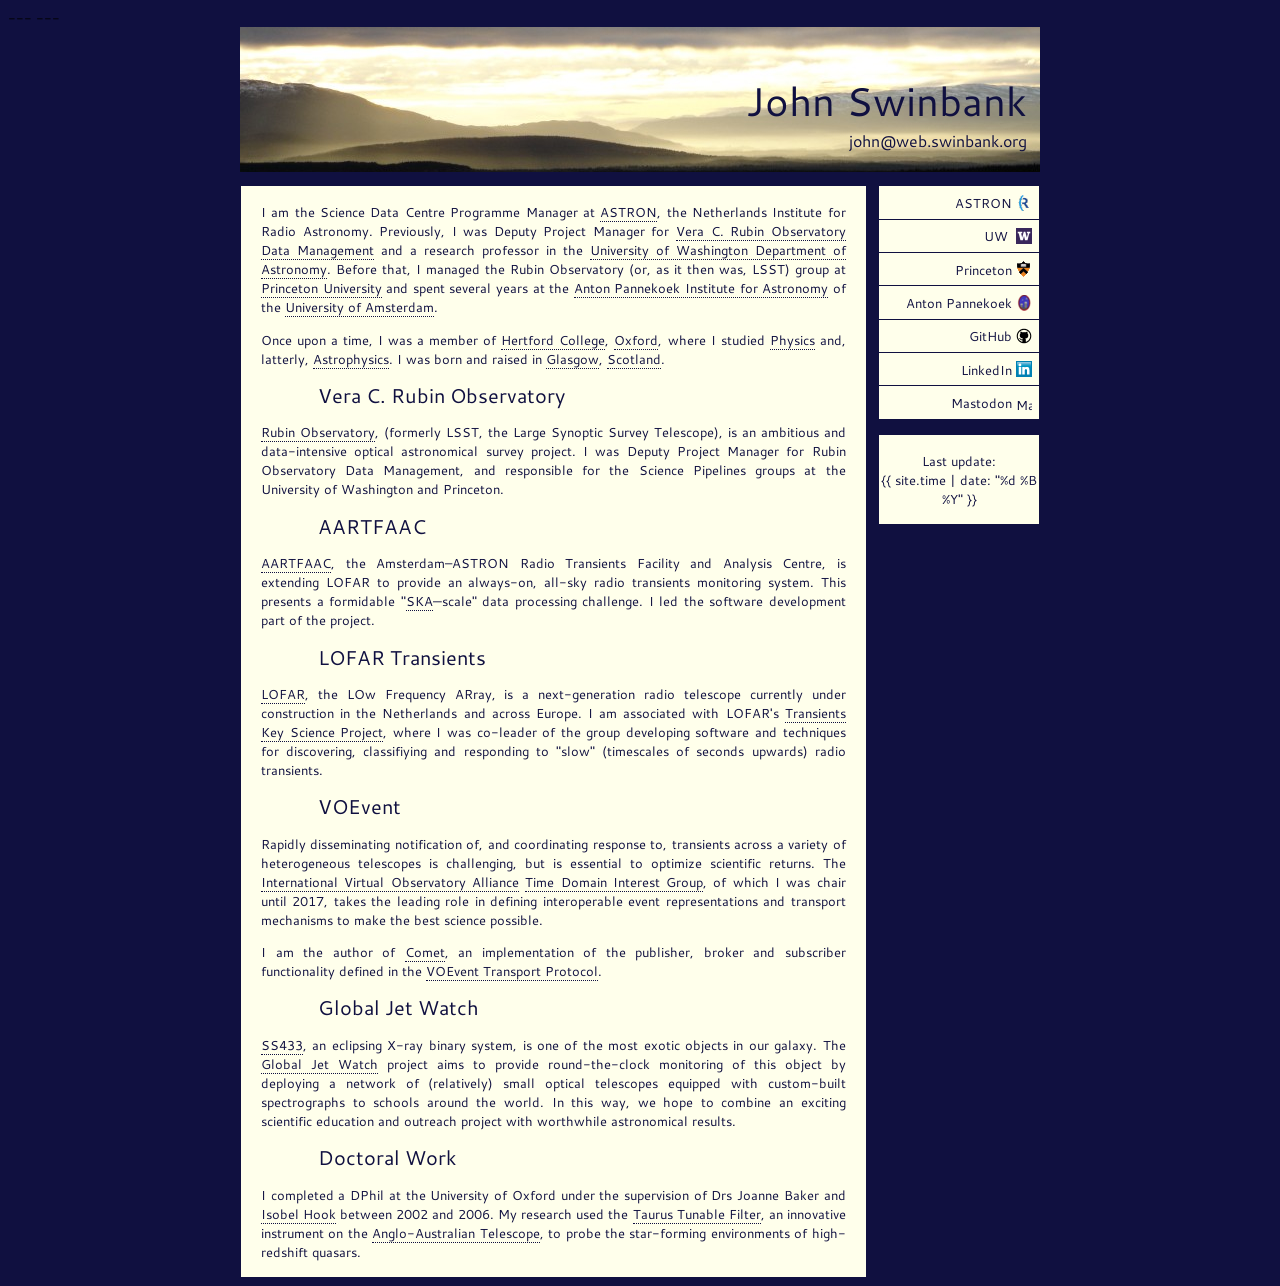
==== index.html @ ac8d74e0 "Switch Mastodon in for Twitter" ====
---
---
<?xml version="1.0" encoding="UTF-8"?>
<!DOCTYPE html PUBLIC "-//W3C//DTD XHTML 1.0 Strict//EN" "http://www.w3.org/TR/xhtml1/DTD/xhtml1-strict.dtd">

<html xmlns="http://www.w3.org/1999/xhtml" xml:lang="en" lang="en">

  <head>
    <link rel="stylesheet" type="text/css" href="https://fonts.googleapis.com/css?family=Cantarell" />
    <link rel="stylesheet" type="text/css" href="jds.css" media="screen" />

    <title>John Swinbank</title>
  </head>

  <body>
    <div id="wholepage">

      <div id="header">
       <h1>John Swinbank</h1>
       <h2><a href="mailto:john@web.swinbank.org">john@web.swinbank.org</a></h2>
      </div>

      <div id="sidebar">
        <div class="sidebox">
          <ul>
            <li><a href="https://www.astron.nl/">ASTRON&nbsp;<img style="vertical-align: -15%;" src="images/astron.png" alt="ASTRON logo" /></a></li>
            <li><a href="http://depts.washington.edu/astron/">UW &nbsp;<img style="vertical-align: -15%;" src="images/uw.png" alt="UW logo" /></a></li>
            <li><a href="http://www.astro.princeton.edu/">Princeton&nbsp;<img style="vertical-align: -15%;" src="images/princeton.png" alt="Princeton logo" /></a></li>
            <li><a href="http://www.astro.uva.nl/people/john-swinbank/">Anton Pannekoek&nbsp;<img style="vertical-align: -15%;" src="images/api.png" alt="API logo" /></a></li>
            <li><a href="http://github.com/jdswinbank">GitHub&nbsp;<img style="vertical-align: -15%;" src="images/github.png" alt="GitHub logo" /></a></li>
            <li><a href="http://nl.linkedin.com/pub/john-swinbank/42/b36/b12">LinkedIn&nbsp;<img style="vertical-align: -15%;" src="images/liicon.png" alt="LinkedIn logo" /></a></li>
            <li><a href="https://astrodon.social/@swinbank">Mastodon&nbsp;<img style="vertical-align: -15%; height 16px; width: 16px;" src="https://astrodon.social/favicon.ico" alt="Mastodon logo" /></a></li>
          </ul>
        </div>

        <div class="sidebox" style="padding-top: 0.2em; padding-bottom: 0.2em; text-align: center">
          <p>Last update:<br />
             <a href="https://github.com/jdswinbank/jdswinbank.github.com/commits/master">{{ site.time | date: "%d %B %Y" }}</a>
          </p>
        </div>
      </div>

      <div class="content">

        <p>
          I am the Science Data Centre Programme Manager at <a href="https://www.astron.nl/">ASTRON</a>, the Netherlands Institute for Radio Astronomy.
          Previously, I was Deputy Project Manager for <a href="http://www.lsst.org/">Vera C. Rubin Observatory Data Management</a> and a research professor in the <a href="http://depts.washington.edu/astron/">University of Washington Department of Astronomy</a>.
          Before that, I managed the Rubin Observatory (or, as it then was, LSST) group at <a href="http://www.astro.princeton.edu/">Princeton University</a> and spent several years at the <a href="http://www.astro.uva.nl/">Anton Pannekoek Institute for Astronomy</a> of the <a href="http://www.uva.nl/">University of Amsterdam</a>.
        </p>

        <p>
          Once upon a time, I was a member of <a href="http://www.hertford.ox.ac.uk/">Hertford College</a>, <a href="http://www.ox.ac.uk/">Oxford</a>, where I studied <a href="http://www.physics.ox.ac.uk/">Physics</a> and, latterly, <a href="http://www-astro.physics.ox.ac.uk/">Astrophysics</a>.
          I was born and raised in <a href="http://www.glasgow.gov.uk/">Glasgow</a>, <a href="http://www.scotland.org/">Scotland</a>.
        </p>

        <h1>Vera C. Rubin Observatory</h1>
        <p>
          <a href="http://www.lsst.org/">Rubin Observatory</a>, (formerly LSST, the Large Synoptic Survey Telescope), is an ambitious and data-intensive optical astronomical survey project.
          I was Deputy Project Manager for Rubin Observatory Data Management, and responsible for the Science Pipelines groups at the University of Washington and Princeton.
        </p>

        <h1>AARTFAAC</h1>
        <p>
          <a href="http://www.aartfaac.org/">AARTFAAC</a>, the Amsterdam&ndash;ASTRON Radio Transients Facility and Analysis Centre, is extending LOFAR to provide an always-on, all-sky radio transients monitoring system.
          This presents a formidable &quot;<a href="http://www.skatelescope.org/">SKA</a>&mdash;scale&quot; data processing challenge.
          I led the software development part of the project.
        </p>

        <h1>LOFAR Transients</h1>
        <p>
          <a href="http://www.lofar.org/">LOFAR</a>, the LOw Frequency ARray, is a next-generation radio telescope currently under construction in the Netherlands and across Europe.
          I am associated with LOFAR's <a href="http://www.transientskp.org/">Transients Key Science Project</a>, where I was co-leader of the group developing software and techniques for discovering, classifiying and responding to &quot;slow&quot; (timescales of seconds upwards) radio transients.
        </p>

        <h1>VOEvent</h1>
        <p>
          Rapidly disseminating notification of, and coordinating response to, transients across a variety of heterogeneous telescopes is challenging, but is essential to optimize scientific returns.
          The <a href="http://www.ivoa.net/">International Virtual Observatory Alliance</a> <a href="http://www.voevent.org/">Time Domain Interest Group</a>, of which I was chair until 2017, takes the leading role in defining interoperable event representations and transport mechanisms to make the best science possible.
        </p>

        <p>
          I am the author of <a href="http://comet.transientskp.org/">Comet</a>, an implementation of the publisher, broker and subscriber functionality defined in the <a href="http://www.ivoa.net/Documents/Notes/VOEventTransport/">VOEvent Transport Protocol</a>.
        </p>

        <h1>Global Jet Watch</h1>
        <p>
          <a href="http://en.wikipedia.org/wiki/SS_433">SS433</a>, an eclipsing X-ray binary system, is one of the most exotic objects in our galaxy.
          The <a href="http://www.globaljetwatch.net/">Global Jet Watch</a> project aims to provide round-the-clock monitoring of this object by deploying a network of (relatively) small optical telescopes equipped with custom-built spectrographs to schools around the world.
          In this way, we hope to combine an exciting scientific education and outreach project with worthwhile astronomical results.
        </p>

        <h1>Doctoral Work</h1>
        <p>
          I completed a DPhil at the University of Oxford under the supervision of Drs Joanne Baker and <a href="http://www-astro.physics.ox.ac.uk/~imh/">Isobel Hook</a> between 2002 and 2006.
          My research used the <a href="http://www.aao.gov.au/local/www/jbh/ttf/">Taurus Tunable Filter</a>, an innovative instrument on the <a href="http://www.aao.gov.au/">Anglo-Australian Telescope</a>, to probe the star-forming environments of high-redshift quasars.
        </p>

      </div>
    </div>
  </body>
</html>
---- jds.css ----
body {
  font-family: "Cantarell", sans-serif;
  font-size: 10pt;
  background-color: #101040;
}

div#wholepage {
  max-width: 800px;
  margin: auto;
}

div#header {
  margin: 0;
  padding: 45px 1em 15px 1em;
  text-align: right;
  background-image: url(banner.jpg); background-repeat:no-repeat; background-position:center top;
  margin-bottom: 1em;
  color: #101040;
  background-color: #090907;
  font-family: "Cantarell", sans-serif;
}

div#header h1 {
  font-size: 300%;
  margin: 0 0 0 0;
  padding: 0;
  font-weight: normal;
}

div#header h2 {
  font-size: 120%;
  margin: 0 0 5px 0;
  padding: 0;
  font-weight: normal;
}

div.content {
  background-color: #ffffeb;
  color: #101040;
  padding: 1.5em;
  padding-top: 0.2em;
  padding-bottom: 0.2em;
  text-align: justify;
  margin-right: 13em;
  border: thin #101040 solid;
}

div.content a {
  border-bottom: 1px dotted #101040;
}

div.content h1 {
  font-size: 150%;
  font-weight: normal;
  font-family: "Cantarell", "lucida sans", sans-serif;
  text-indent: 1.5cm;
}

div#sidebar {
  width: 12em;
  float: right;
  padding: 0;
  margin-right: 2px;
}

div.sidebox {
  width: 100%;
  background-color: #ffffeb;
  color: #101040;
  text-align: right;
  margin-bottom: 1em;
  border: thin #101040 solid;
}

div#sidebar ul {
  list-style-type: none;
  margin: 0;
  padding: 0;
  display: block;
}

a:link, a:visited, a:hover {
  color: #101040;
  text-decoration: none;
}

div#sidebar ul li {
  display:block;
  border-bottom: 1px solid #101040;
  padding: 0.3em;
}

div#sidebar ul li.last {
  border: 0;
}

div#sidebar ul li a:link, div#sidebar ul li a:visited {
  display: block;
  padding: 0.2em;
}

div#sidebar ul li a:hover {
  display: block;
  color: #ffffeb;
  background-color: #101040;
  padding: 0.2em;
}

ul#twitter_update_list li span {
  text-align: left;
  display: block;
}

ul#twitter_update_list li span a:hover, ul#twitter_update_list li span a:link, ul#twitter_update_list li span a:visited {
  display: inline;
  padding: 0em;
}

a#twitter-link {
  padding: 0.2em;
  display: block;
}

a#twitter-link:hover {
  color: #ffffeb;
  background-color: #101040;
  padding: 0.2em;
  display: block;
}

div.dopplr-badge {
  background-color: #ffffeb;
  margin-bottom: 1em;
  text-align: justify;
  font-family: "gill sans", sans-serif;
  font-size: 10pt;
}

div.dopplr-badge p {
  font-family: "gill sans", sans-serif;
  font-size: 10pt;
}

div#sidebar ul.trips {
  list-style-type: circle;
  padding-top: 0.15em;
  font-family: "gill sans", sans-serif;
  font-size: 10pt;
}

div#sidebar ul.trips li {
  list-style-type: circle;
  text-align: left;
  padding-top: 0.2em;
  padding-bottom: 0.15em;
  padding-left: 0em;
  margin: 0em;
  border-bottom: none;
  font-size: 10pt;
  font-family: "gill sans", sans-serif;
}

div#sidebar ul.trips li a:link, div#sidebar ul.trips li a:visited {
  display: inline;
  padding: 0em;
}
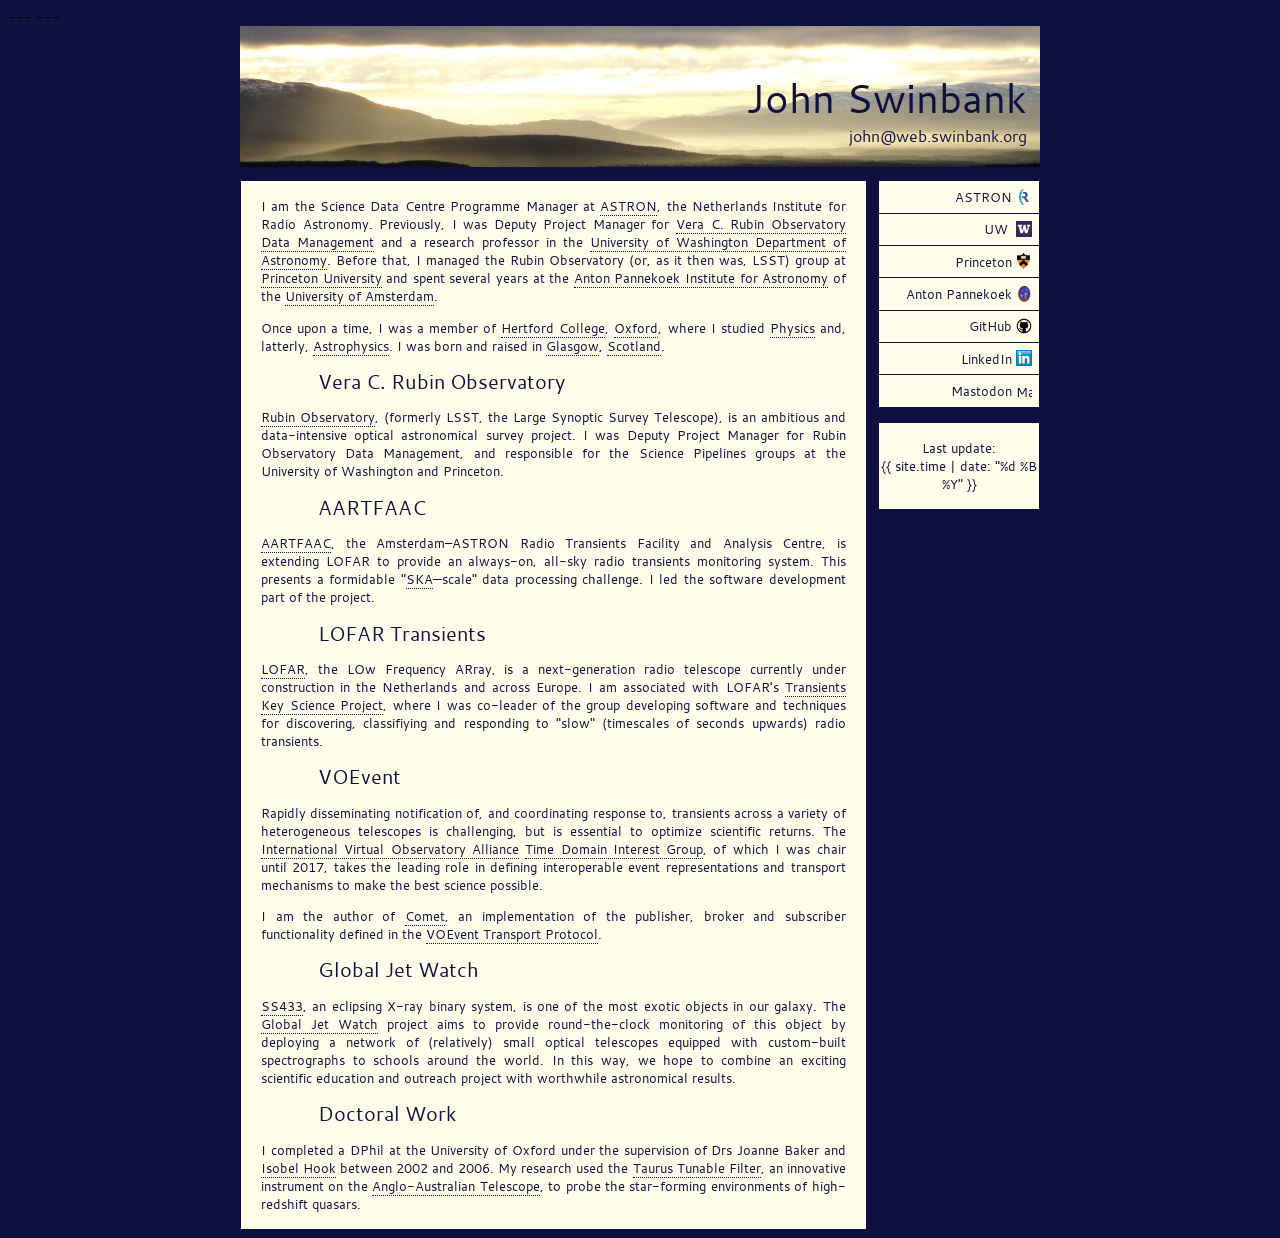
==== commit 2b65b7be: "Hold fonts locally ie, don't use Google" ====
--- a/index.html
+++ b/index.html
@@ -6,7 +6,7 @@
 <html xmlns="http://www.w3.org/1999/xhtml" xml:lang="en" lang="en">
 
   <head>
-    <link rel="stylesheet" type="text/css" href="https://fonts.googleapis.com/css?family=Cantarell" />
+    <link rel="stylesheet" type="text/css" href="fonts/stylesheet.css" />
     <link rel="stylesheet" type="text/css" href="jds.css" media="screen" />
 
     <title>John Swinbank</title>
@@ -23,13 +23,13 @@
       <div id="sidebar">
         <div class="sidebox">
           <ul>
-            <li><a href="https://www.astron.nl/">ASTRON&nbsp;<img style="vertical-align: -15%;" src="images/astron.png" alt="ASTRON logo" /></a></li>
-            <li><a href="http://depts.washington.edu/astron/">UW &nbsp;<img style="vertical-align: -15%;" src="images/uw.png" alt="UW logo" /></a></li>
-            <li><a href="http://www.astro.princeton.edu/">Princeton&nbsp;<img style="vertical-align: -15%;" src="images/princeton.png" alt="Princeton logo" /></a></li>
-            <li><a href="http://www.astro.uva.nl/people/john-swinbank/">Anton Pannekoek&nbsp;<img style="vertical-align: -15%;" src="images/api.png" alt="API logo" /></a></li>
-            <li><a href="http://github.com/jdswinbank">GitHub&nbsp;<img style="vertical-align: -15%;" src="images/github.png" alt="GitHub logo" /></a></li>
-            <li><a href="http://nl.linkedin.com/pub/john-swinbank/42/b36/b12">LinkedIn&nbsp;<img style="vertical-align: -15%;" src="images/liicon.png" alt="LinkedIn logo" /></a></li>
-            <li><a href="https://astrodon.social/@swinbank">Mastodon&nbsp;<img style="vertical-align: -15%; height 16px; width: 16px;" src="https://astrodon.social/favicon.ico" alt="Mastodon logo" /></a></li>
+            <li><a href="https://www.astron.nl/">ASTRON&nbsp;<img class="logo" src="images/astron.png" alt="ASTRON logo" /></a></li>
+            <li><a href="http://depts.washington.edu/astron/">UW &nbsp;<img class="logo" src="images/uw.png" alt="UW logo" /></a></li>
+            <li><a href="http://www.astro.princeton.edu/">Princeton&nbsp;<img class="logo" src="images/princeton.png" alt="Princeton logo" /></a></li>
+            <li><a href="http://www.astro.uva.nl/people/john-swinbank/">Anton Pannekoek&nbsp;<img class="logo" src="images/api.png" alt="API logo" /></a></li>
+            <li><a href="http://github.com/jdswinbank">GitHub&nbsp;<img class="logo" src="images/github.png" alt="GitHub logo" /></a></li>
+            <li><a href="http://nl.linkedin.com/pub/john-swinbank/42/b36/b12">LinkedIn&nbsp;<img class="logo" src="images/liicon.png" alt="LinkedIn logo" /></a></li>
+            <li><a href="https://astrodon.social/@swinbank">Mastodon&nbsp;<img class="logo" src="https://astrodon.social/favicon.ico" alt="Mastodon logo" /></a></li>
           </ul>
         </div>
 
--- a/fonts/stylesheet.css
+++ b/fonts/stylesheet.css
@@ -0,0 +1,48 @@
+/*! Generated by Font Squirrel (https://www.fontsquirrel.com) on December 17, 2022 */
+
+
+
+@font-face {
+    font-family: 'cantarellbold';
+    src: url('cantarell-bold-webfont.woff2') format('woff2'),
+         url('cantarell-bold-webfont.woff') format('woff');
+    font-weight: normal;
+    font-style: normal;
+
+}
+
+
+
+
+@font-face {
+    font-family: 'cantarellbold_italic';
+    src: url('cantarell-bolditalic-webfont.woff2') format('woff2'),
+         url('cantarell-bolditalic-webfont.woff') format('woff');
+    font-weight: normal;
+    font-style: normal;
+
+}
+
+
+
+
+@font-face {
+    font-family: 'cantarellitalic';
+    src: url('cantarell-italic-webfont.woff2') format('woff2'),
+         url('cantarell-italic-webfont.woff') format('woff');
+    font-weight: normal;
+    font-style: normal;
+
+}
+
+
+
+
+@font-face {
+    font-family: 'cantarellregular';
+    src: url('cantarell-regular-webfont.woff2') format('woff2'),
+         url('cantarell-regular-webfont.woff') format('woff');
+    font-weight: normal;
+    font-style: normal;
+
+}
--- a/jds.css
+++ b/jds.css
@@ -1,5 +1,5 @@
 body {
-  font-family: "Cantarell", sans-serif;
+  font-family: "cantarellregular", sans-serif;
   font-size: 10pt;
   background-color: #101040;
 }
@@ -17,7 +17,7 @@
   margin-bottom: 1em;
   color: #101040;
   background-color: #090907;
-  font-family: "Cantarell", sans-serif;
+  font-family: "cantarellregular", sans-serif;
 }
 
 div#header h1 {
@@ -52,7 +52,7 @@
 div.content h1 {
   font-size: 150%;
   font-weight: normal;
-  font-family: "Cantarell", "lucida sans", sans-serif;
+  font-family: "cantarellregular", sans-serif;
   text-indent: 1.5cm;
 }
 
@@ -164,3 +164,9 @@
   display: inline;
   padding: 0em;
 }
+
+img.logo {
+  vertical-align: -15%;
+  width: 16px;
+  height: 16px;
+}
